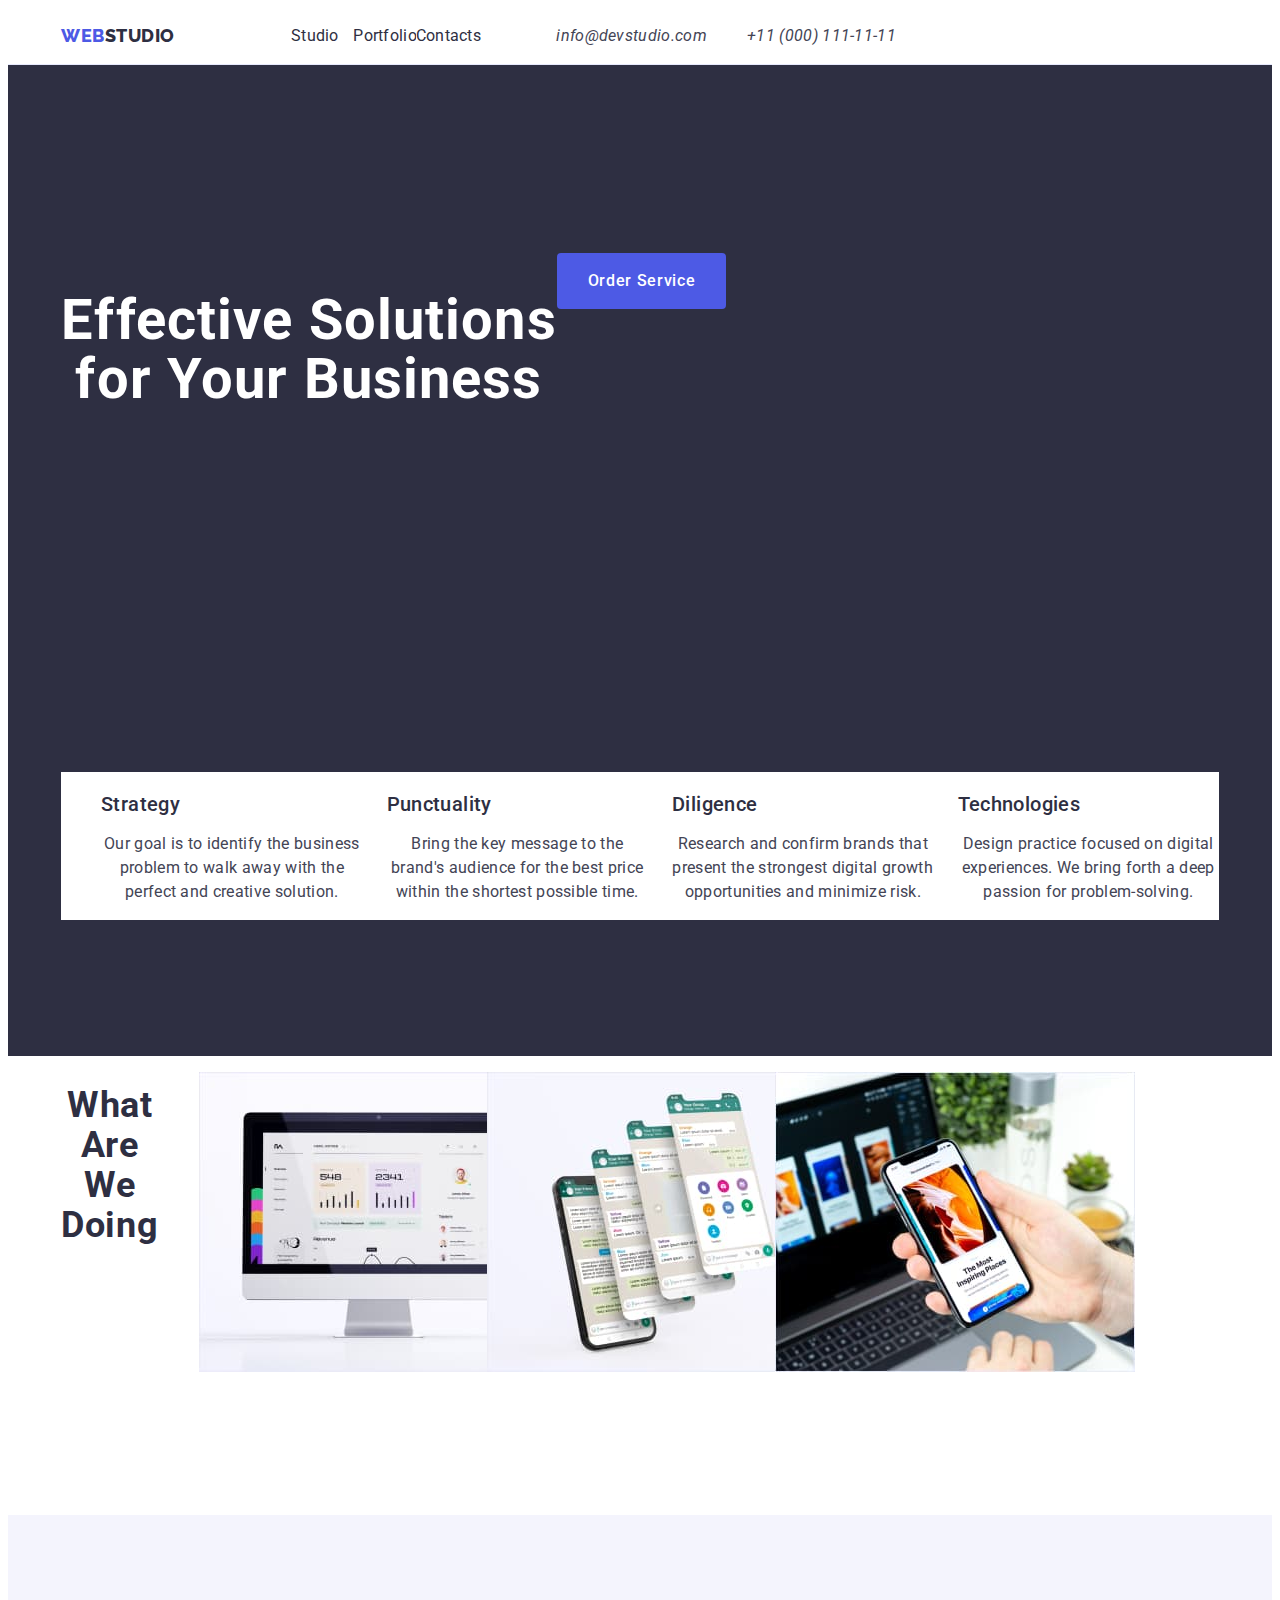
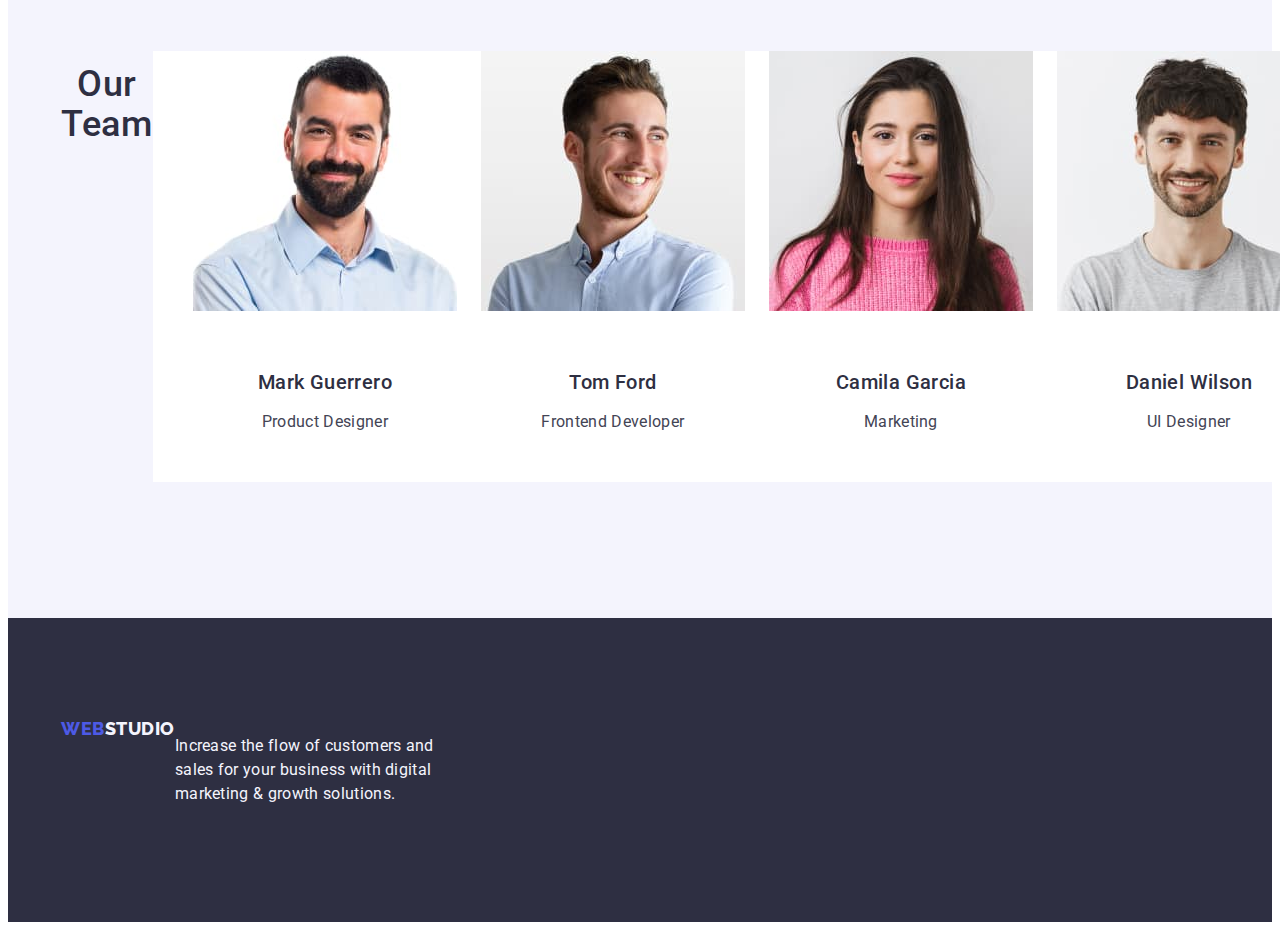
==== index.html @ a963b59e "hw-3" ====
<!DOCTYPE html>
<html lang="en">
  <head>
    <meta charset="UTF-8" />
    <meta http-equiv="X-UA-Compatible" content="IE=edge" />
    <meta name="viewport" content="width=device-width, initial-scale=1.0" />
    <title>Document</title>
    <link rel="preconnect" href="https://fonts.googleapis.com" />
    <link rel="preconnect" href="https://fonts.gstatic.com" crossorigin />
    <link
      href="https://fonts.googleapis.com/css2?family=Raleway:wght@800&family=Roboto:wght@400;500;700;900&display=swap"
      rel="stylesheet"
    />
    <link rel="stylesheet" href="./modern-normalize.min.css"/>
    <link rel="stylesheet" href="./css/styles.css" />
  </head>
  <body class="body">
    <!--Header section-->
    <header class="header">
      <div class="container">
      <nav class="header-nav">
        <a class="logotype link" href="./index.html"
          >Web<span class="studio">Studio</span></a
        >

        <ul class="menu-list list">
          <li class="meny-title">
            <a class="link-one link  " href="./index.html">Studio</a>
          </li>
          <li class="meny-title">
            <a class="link-one link  " href="./portfolio.html">Portfolio</a>
          </li>
          <li class="meny-title">
            <a class="link-one link  " href="">Contacts</a>
          </li>
        </ul>
      </nav>
      <address class="adres">
        <ul class="list-adres list">
          <li>
            <a class="contact link" href="mailto:info@devstudio.com"
              >info@devstudio.com</a
            >
          </li>
          <li>
            <a class="contact link" href="tel:+110001111111"
              >+11 (000) 111-11-11</a
            >
          </li>
        </ul>
      </address>
</div>
    </header>
    <main class="main">
      <!--sektion1-->
      <section class="section-one">
        <div class="container">
        <h1 class="mein-title">Effective Solutions for Your Business</h1>
        <button class="section-one-btn" type="button">Order Service</button>
</div>
      </section>
      <!--sektion2-->
      <section class="section-two">
        <div class="container">
        <h2 hidden class="how">punktualiti</h2>
        <ul class="meny-list list">
          <li class="meny-title">
            <h3 class="title">Strategy</h3>
            <p class="desc">
              Our goal is to identify the business problem to walk away with the
              perfect and creative solution.
            </p>
          </li>
          <li class="meny-title">
            <h3 class="title">Punctuality</h3>
            <p class="desc">
              Bring the key message to the brand's audience for the best price
              within the shortest possible time.
            </p>
          </li>
          <li class="meny-title">
            <h3 class="title">Diligence</h3>
            <p class="desc">
              Research and confirm brands that present the strongest digital
              growth opportunities and minimize risk.
            </p>
          </li>
          <li class="meny-title">
            <h3 class="title">Technologies</h3>
            <p class="desc">
              Design practice focused on digital experiences. We bring forth a
              deep passion for problem-solving.
            </p>
          </li>
        </ul>
</div>
      </section>
      <!--section-3-->
      <section class="section-three">
        <div class="container">
        <h2 class="title-thre">What are we doing</h2>
        <ul class="menu-list list">
          <li class="meny-title">
            <img
              class="sec-three-img"
              src="./images/work/work1.jpg"
              alt="rod"
              width="360"
              height="300"
            />
          </li>
          <li class="meny-title">
            <img
              class="sec-three-img"
              src="./images/work/work2.jpg"
              alt="application"
              width="360"
              height="300"
            />
          </li>
          <li class="meny-title">
            <img
              class="sec-three-img"
              src="./images/work/work3.jpg"
              alt="places"
              width="360"
              height="300"
            />
          </li>
        </ul>
</div>
      </section>
      <!--section-4-->
      <section class="section-four">
        <div class="container">
        <h2 class="title-four-one">Our Team</h2>
        <ul class="meny-list list">
          <li class="meny-title">
            <img
              class="sec-four-img"
              src="./images/team/team1.jpg"
              alt="designer"
              width="264"
              height="260"
            />
            <div class="tit">
            <h3 class="title-four">Mark Guerrero</h3>
            <p class="desc">Product Designer</p>
            </div>
          </li>
          <li class="meny-title">
            <img
              class="sec-four-img"
              src="./images/team/team2.jpg"
              alt="developer"
              width="264"
              height="260"
            />
            <div class="tit">
            <h3 class="title-four">Tom Ford</h3>
            <p class="desc">Frontend Developer</p>
            </div>
          </li>
          <li class="meny-title">
            <img
              class="sec-four-img"
              src="./images/team/team3.jpg"
              alt="marketing"
              width="264"
              height="260"
            />
<div class="tit">
            <h3 class="title-four">Camila Garcia</h3>
            <p class="desc">Marketing</p>
</div>
          </li>
          <li class="meny-title">
            <img
              class="sec-four-img"
              src="./images/team/team4.jpg"
              alt="desinger"
              width="264"
              height="260"
            />
<div class="tit">
            <h3 class="title-four">Daniel Wilson</h3>
            <p class="desc">UI Designer</p>
</div>
          </li>
        </ul>
</div>
      </section>
    </main>
    <!--Futer section-->
    <footer class="futer">
      <div class="container">
      <a class="futer-logo link" href="./index.html"
        >Web<span class="stu-dio">Studio</span></a
      >
      <p class="desc-fute">
        Increase the flow of customers and sales for your business with digital
        marketing & growth solutions.
      </p>
</div>
    </footer>
  </body>
</html>
---- css/styles.css ----
:root {
  --color-iris: #4d5ae5;
  --color-ocean: #404bbf;
  --color-navy-blue: #2e2f42;
  --color-green: #31d0aa;
  --color-slate: #434455;
  --color-light-slate: #8e8f99;
  --color-cornflower: #e7e9fc;
  --color-cloud: #f4f4fd;
  --color-navy-blue-modal: #2e2f42;
  --color-grey: #2e2f42;
  --color-white: #ffffff;
  --color-dairy: #fcfcfc;
}

body {
  background-color: var(--color-white);
  color: var(--color-slate);
  font-size: 16px;
  font-family: "Roboto", sans-serif;
  font-weight: 400;
  font-style: normal;
  line-height: 1.5;
  letter-spacing: 0.02em;
}
.link {
  text-decoration: none;
}

.list {
  list-style: none;
}

/**
  |============================
  | Header section
  |============================
*/
.header{
  border-bottom: 1px solid #e7e9fc;
}
.container{
display: flex;
width: 1158px;
padding: 0 15px;
margin: 0 auto;
}
.header-nav{
display: flex;
align-items: center;
}

.logotype {
  font-family: "Raleway", sans-serif;
  font-weight: 800;
  font-size: 18px;
  letter-spacing: 0.03em;
  line-height: 1.17;
  text-transform: uppercase;
  color: var(--color-iris);
  margin-right: 76px;
}
.studio {
  color: var(--color-grey);
}
.list-adres{
  display: flex;
  gap: 40px;
}
.menu-list {
  display: flex; 
  gap: 40px;
}
.link-one {
  padding: 24px 0;
}

.link-one {
  color: var(--color-grey);
}
.link-one:hover,
.link-one:focus {
  color: var(--color-ocean);
}

.contact {
  color: var(--color-slate);
  text-decoration: none;
  display: flex;
  gap: 40px;
}
.contact:hover,
.contact:focus {
  color: var(--color-ocean);
}
/**
  |============================
  | sektion1
  |============================
*/
.section-one {
  background-color: var(--color-navy-blue);
  padding: 188px 0;
}
.mein-title {
  text-align: center;
  font-size: 56px;
  font-weight: 700;
  font-style: normal;
  line-height: 1.07;
  letter-spacing: 0.02em;
  color: var(--color-white);
  max-width: 496px;
}

.section-one-btn {
  background-color: var(--color-iris);
  font-size: 16px;
  font-family: "Roboto", sans-serif;
  font-weight: 500;
  font-style: normal;
  line-height: 1.5;
  letter-spacing: 0.04em;
  color: var(--color-white);
  display: block;
  min-width: 169px;
  height: 56px;
  border: none;
  border-radius: 4px;
  cursor: pointer;
}
.section-one-btn:hover {
  background-color: var(--color-ocean);
}
.section-one-btn:focus {
  background-color: var(--color-ocean);
}
.section-one-btn {
  cursor: pointer;
}

/**
  |============================
  | section-two
  |============================
*/
.section-two {
  background-color: var(--color-grey);
  padding: 120px 0;
}
.meny-list{
  display: flex;
  gap: 24px;
}
.meny-title{
  width: calc((100%-72px)/4);

}
.desc {
  color: var(--color-slate);
}
.title {
  font-size: 20px;
  font-weight: 500;
  line-height: 1.2;
  letter-spacing: 0.02em;
  color: var(--color-navy-blue-modal);
  margin-bottom: 8px;
}

/**
  |============================
  | section-3
  |============================
*/
.section-three{
padding-bottom: 120px;
}
.title-thre {
  font-size: 36px;
  line-height: 1.11;
  text-align: center;
  letter-spacing: 0.02em;
  text-transform: capitalize;
  color: var(--color-navy-blue-modal);
  margin-bottom: 72px;
}
.menu-list{
  display: flex;
  gap: 24px;
}
.meny-title{
  width: calc((100% - 48px)/3);
}
/**
  |============================
  | section-4
  |============================
*/

.section-four {
  background-color: var(--color-cloud);
  padding: 120px 0;
}
.title-four-one {
  font-size: 36px;
  line-height: 1.11;
  text-align: center;
  font-weight: 500;
  letter-spacing: 0.02em;
  text-transform: capitalize;
  color: var(--color-navy-blue-modal);
  margin-bottom: 72px;
}
.meny-list {
  background-color: var(--color-white);
  display: flex;
  gap: 24px;
}
.meny-title {
  background-color: var(--color-white);
  width: calc((100% - 72px) / 4);
  border-radius: 0px 0px 4px 4px; 
}

.title-four {
  font-weight: 500;
  font-size: 20px;
  line-height: 1.2;
  letter-spacing: 0.02em;
  color: var(--color-navy-blue-modal);
  text-align: center;
  margin-bottom: 8px;
}

.tit{
  padding: 32px 16px;
}
.desc {
  font-size: 16px;
  color: var(--color-slate);
  text-align: center;
}
/**
  |============================
  | futer section
  |============================
*/
.futer {
  background-color: var(--color-navy-blue);
  color: var(--color-cloud);
  padding: 100px 0;
}

.futer-logo {
  font-family: "Raleway", sans-serif;
  font-weight: 800;
  font-size: 18px;
  letter-spacing: 0.03em;
  line-height: 1.17;
  text-transform: uppercase;
  background-color: var(--color-navy-blue);
  color: var(--color-iris);
  display: inline-block;
  margin-bottom: 16px;
}

.stu-dio {
  color: var(--color-cloud);
}
.desc-fute {
  color: var(--color-cloud);
  max-width: 264px;
}

/**
  |============================
  | portfolio header
  |============================
*/

.logotype {
  font-weight: 800;
  color: var(--color-iris);
}
.link {
  text-decoration: none;
}
.studio {
  color: var(--color-navy-blue);
}
.address {
  font-style: normal;
}
.contact {
  color: var(--color-slate);
  text-decoration: none;
}
/**
  |============================
  | Main
  |============================
*/
.btn {
  font-family: "Roboto", sans-serif;
  font-weight: 500;
  font-size: 16px;
  line-height: 1.5;
  letter-spacing: 0.04em;
  color: var(--color-iris);
  background-color: var(--color-cloud);
  cursor: pointer;
}
.btn:hover {
  color: var(--color-white);
  background-color: var(--color-ocean);
}
.btn:focus {
  color: var(--color-white);
  background-color: var(--color-ocean);
}
.list {
  list-style: none;
}

.title-main {
  font-weight: 500;
  font-size: 20px;
  line-height: 1.2;
  letter-spacing: 0.02em;
  color: var(--color-grey);
}
.desc-app {
  font-size: 16px;
  line-height: 1.5;
  letter-spacing: 0.02em;
  color: var(--color-slate);
}
/**
  |============================
  | futer-portfolio
  |============================
*/
.footer {
  background-color: var(--color-navy-blue);
  color: var(--color-cloud);
}
.logo-futer {
  font-family: "Raleway", sans-serif;
  font-weight: 800;
  font-size: 18px;
  line-height: 1.17;
  letter-spacing: 00.03em;
  text-transform: uppercase;
  color: var(--color-iris);
}
.stud-fut {
  color: var(--color-cloud);
}
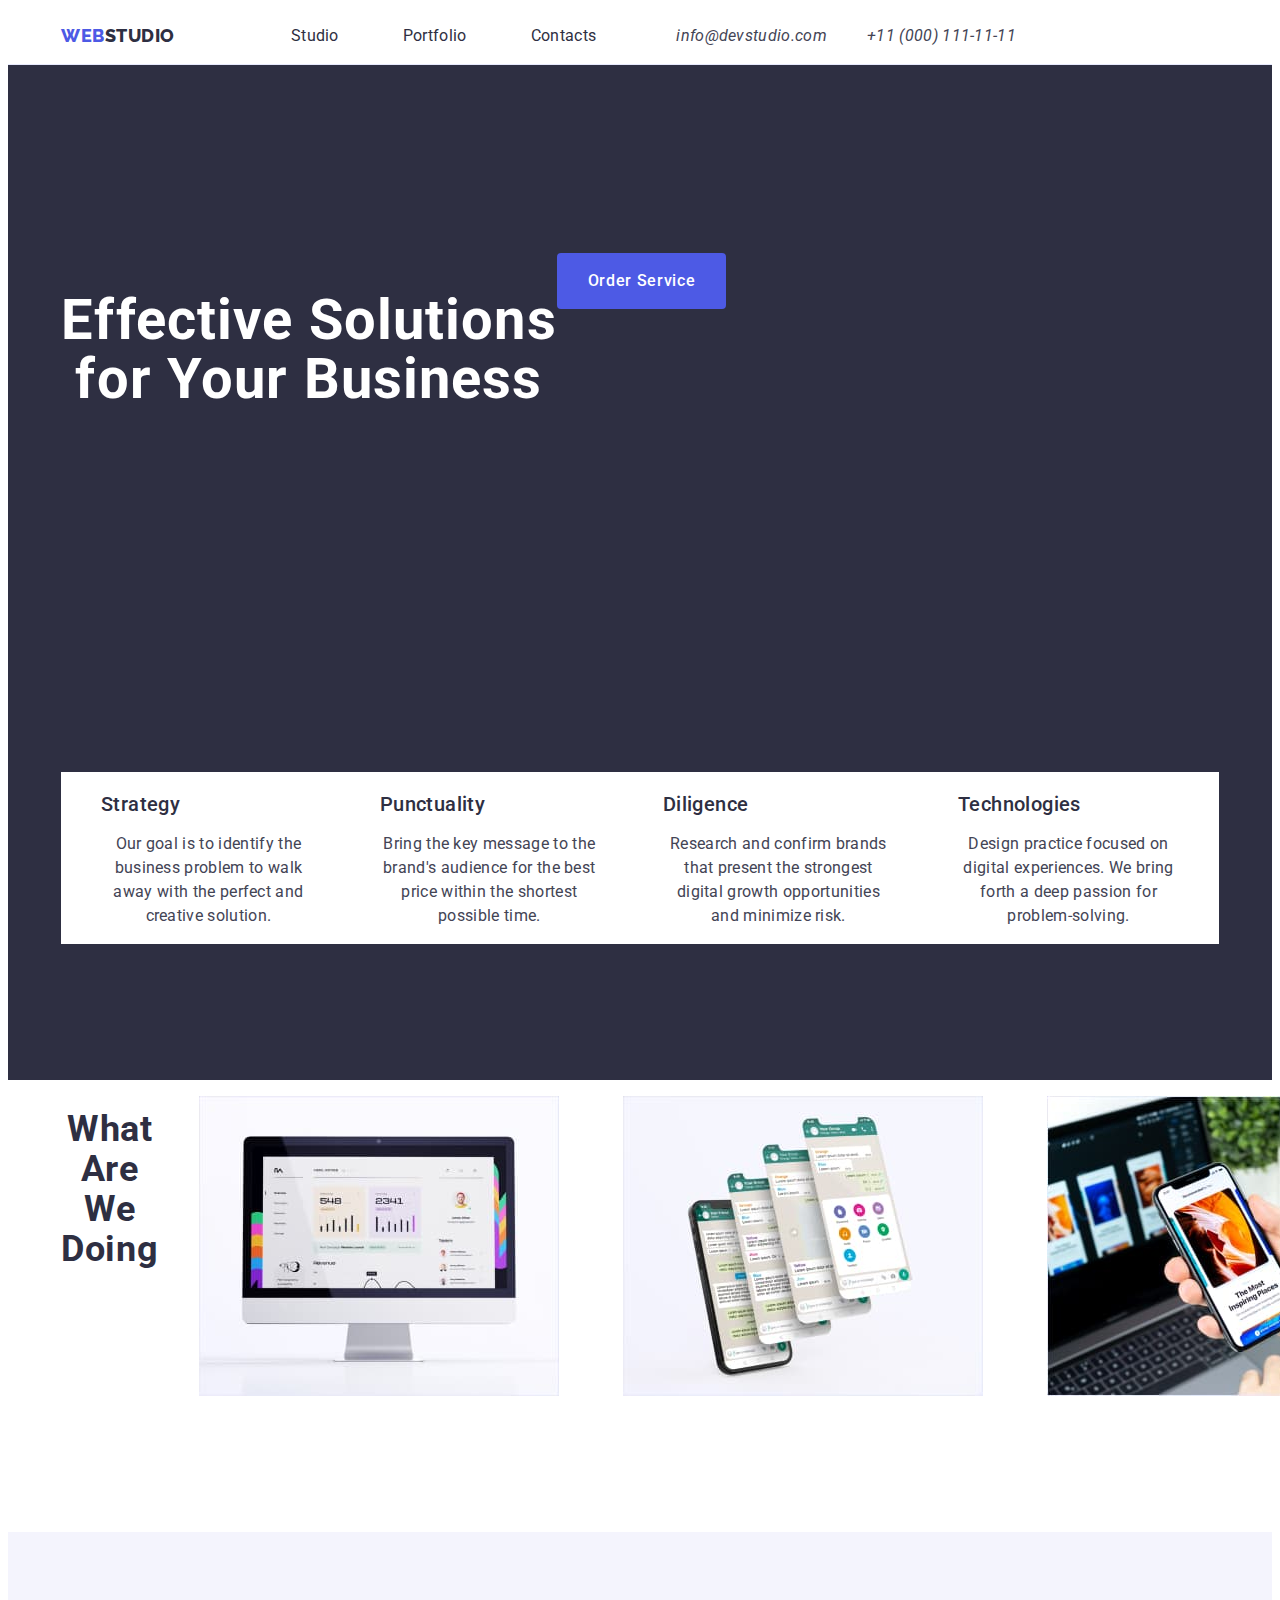
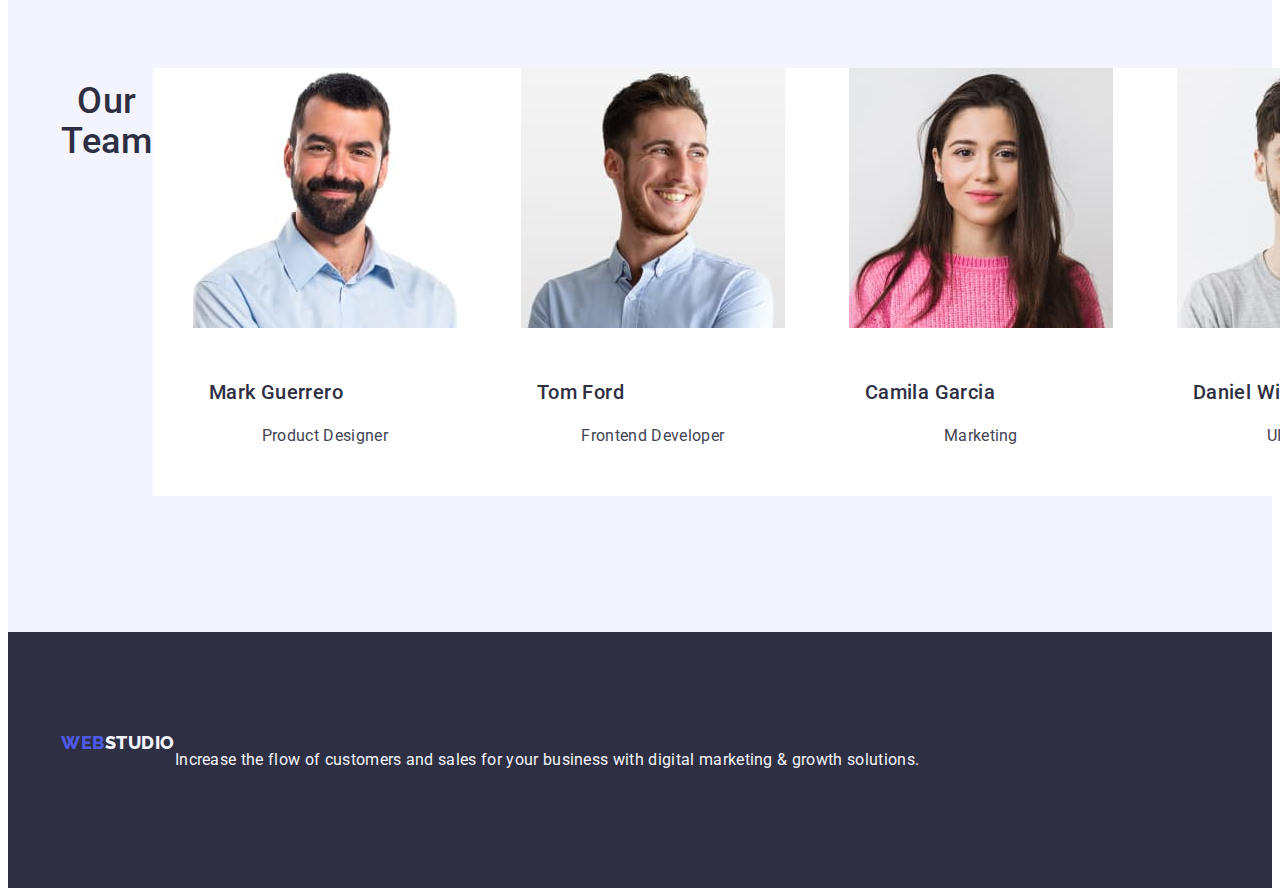
==== commit e9cfda85: "hw-3" ====
--- a/index.html
+++ b/index.html
@@ -43,7 +43,7 @@
             >
           </li>
           <li>
-            <a class="contact link" href="tel:+110001111111"
+            <a class="contact otp link" href="tel:+110001111111"
               >+11 (000) 111-11-11</a
             >
           </li>
--- a/css/styles.css
+++ b/css/styles.css
@@ -30,6 +30,10 @@
 .list {
   list-style: none;
 }
+img{
+  display: block;
+}
+
 
 /**
   |============================
@@ -68,9 +72,15 @@
   gap: 40px;
 }
 .menu-list {
-  display: flex; 
-  gap: 40px;
-}
+  display: flex;
+  } 
+ .meny-title{
+margin-right: 40px;
+ }
+.otp{
+margin-right: 0;
+}
+
 .link-one {
   padding: 24px 0;
 }
@@ -152,6 +162,7 @@
   display: flex;
   gap: 24px;
 }
+
 .meny-title{
   width: calc((100%-72px)/4);
 
@@ -190,7 +201,7 @@
   gap: 24px;
 }
 .meny-title{
-  width: calc((100% - 48px)/3);
+  width: calc((100%-48px)/3);
 }
 /**
   |============================
@@ -214,13 +225,10 @@
 }
 .meny-list {
   background-color: var(--color-white);
-  display: flex;
-  gap: 24px;
-}
+ }
 .meny-title {
   background-color: var(--color-white);
-  width: calc((100% - 72px) / 4);
-  border-radius: 0px 0px 4px 4px; 
+  
 }
 
 .title-four {
@@ -229,8 +237,7 @@
   line-height: 1.2;
   letter-spacing: 0.02em;
   color: var(--color-navy-blue-modal);
-  text-align: center;
-  margin-bottom: 8px;
+
 }
 
 .tit{
@@ -270,19 +277,26 @@
 }
 .desc-fute {
   color: var(--color-cloud);
-  max-width: 264px;
-}
+  }
 
 /**
   |============================
   | portfolio header
   |============================
 */
-
+.port-header{
+  border-bottom: 1px solid #e7e9fc;
+}
 .logotype {
   font-weight: 800;
   color: var(--color-iris);
 }
+.nav{
+
+}
+.menu-list{
+  
+}
 .link {
   text-decoration: none;
 }
@@ -301,6 +315,13 @@
   | Main
   |============================
 */
+.section{
+padding: 96px 0 120px;
+}
+.menu-list{
+
+}
+
 .btn {
   font-family: "Roboto", sans-serif;
   font-weight: 500;
@@ -310,6 +331,8 @@
   color: var(--color-iris);
   background-color: var(--color-cloud);
   cursor: pointer;
+ 
+  
 }
 .btn:hover {
   color: var(--color-white);
@@ -321,7 +344,15 @@
 }
 .list {
   list-style: none;
-}
+
+}
+.list-mai{
+  
+}
+.tit{
+
+}
+  
 
 .title-main {
   font-weight: 500;
@@ -329,6 +360,7 @@
   line-height: 1.2;
   letter-spacing: 0.02em;
   color: var(--color-grey);
+ 
 }
 .desc-app {
   font-size: 16px;
@@ -336,6 +368,7 @@
   letter-spacing: 0.02em;
   color: var(--color-slate);
 }
+
 /**
   |============================
   | futer-portfolio
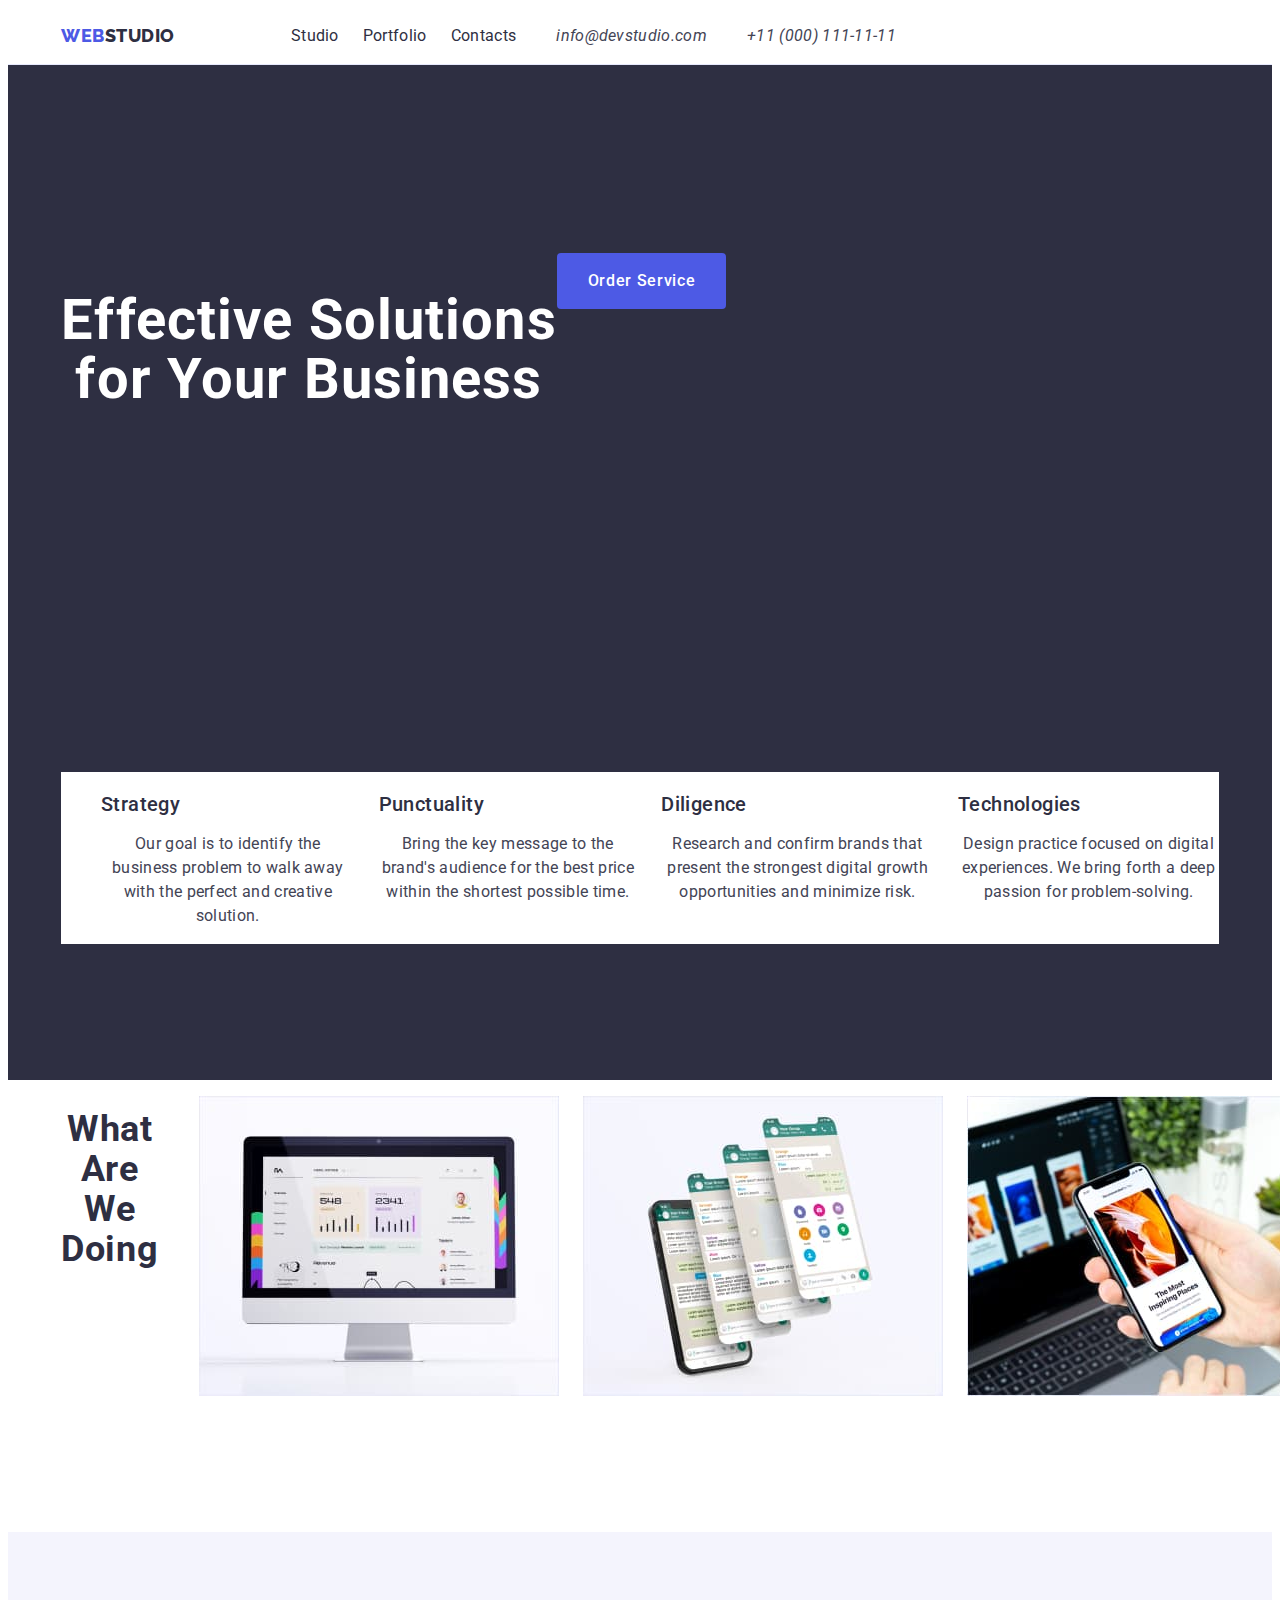
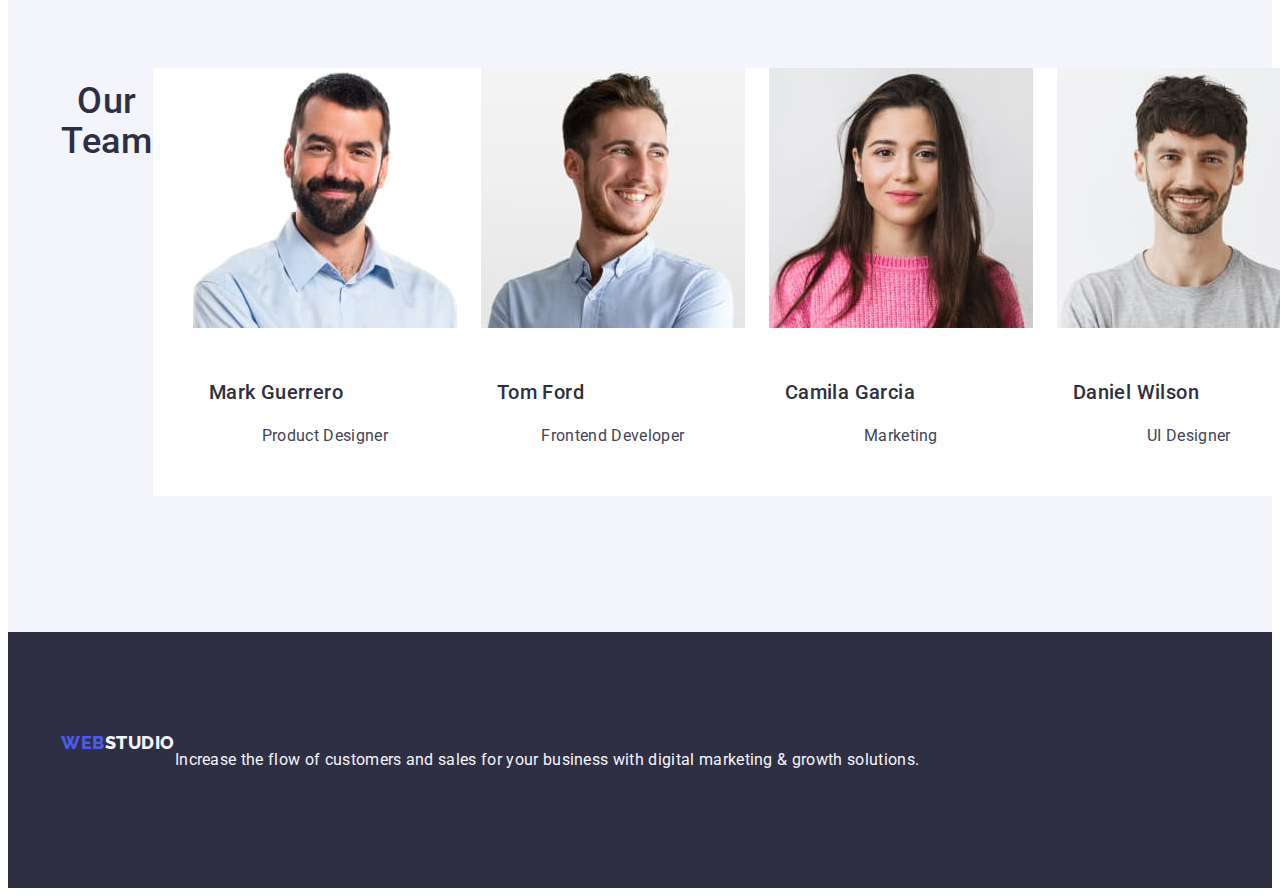
==== commit dd8d6668: "hw-3" ====
--- a/index.html
+++ b/index.html
@@ -43,7 +43,7 @@
             >
           </li>
           <li>
-            <a class="contact otp link" href="tel:+110001111111"
+            <a class="contact  link" href="tel:+110001111111"
               >+11 (000) 111-11-11</a
             >
           </li>
--- a/css/styles.css
+++ b/css/styles.css
@@ -73,13 +73,9 @@
 }
 .menu-list {
   display: flex;
+  gap: 40px;
   } 
- .meny-title{
-margin-right: 40px;
- }
-.otp{
-margin-right: 0;
-}
+
 
 .link-one {
   padding: 24px 0;
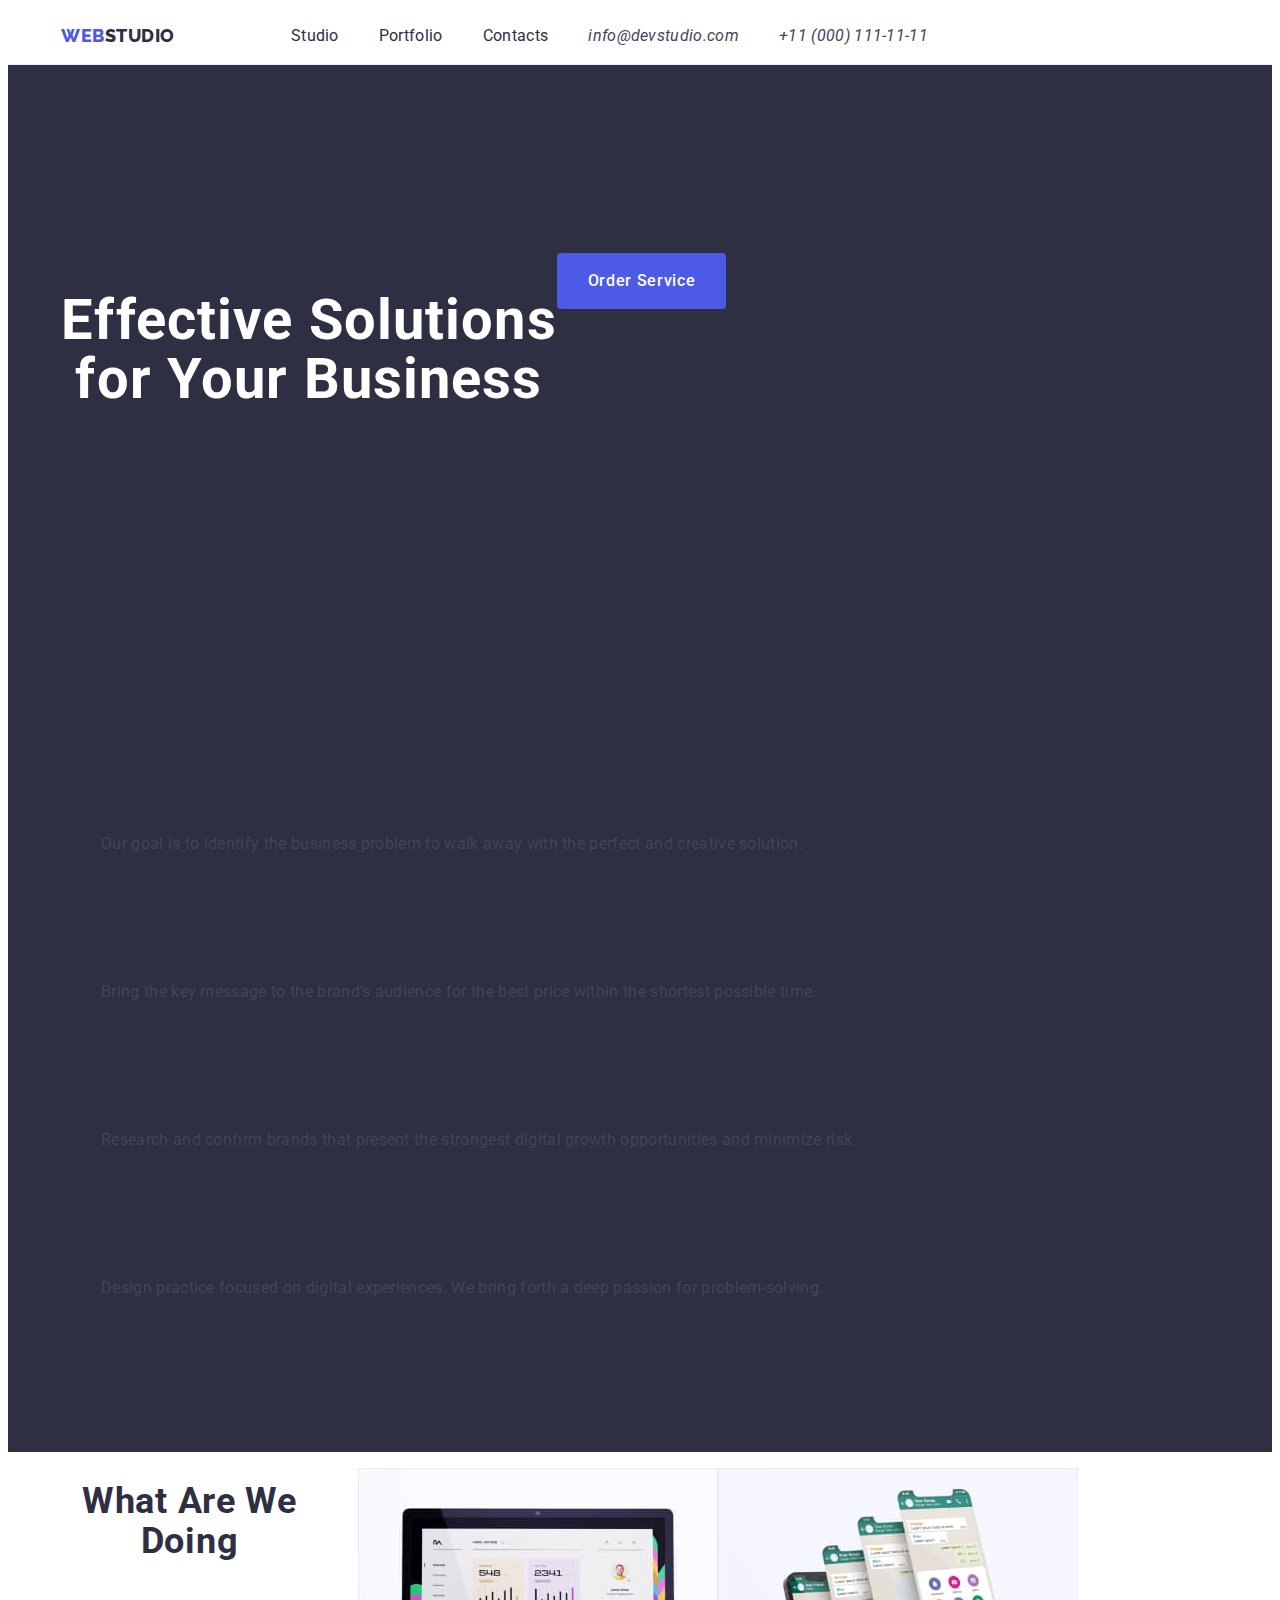
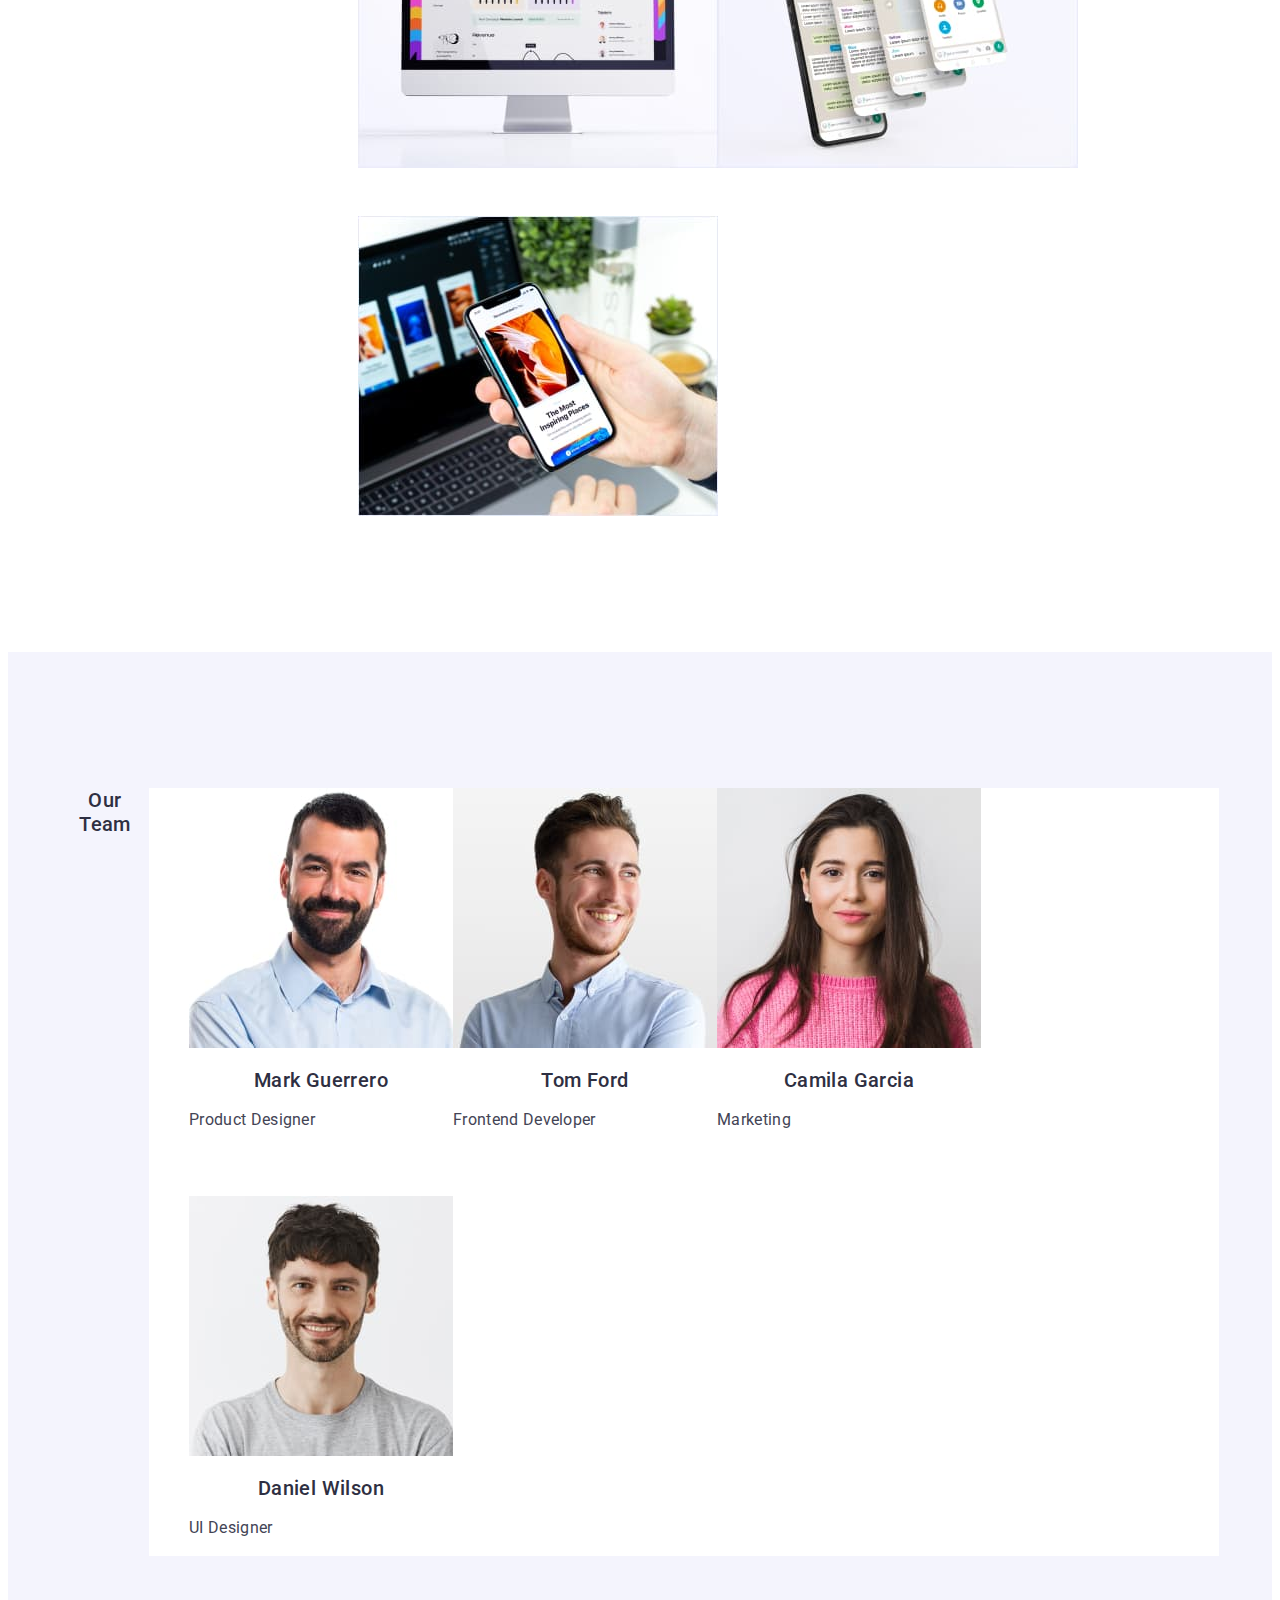
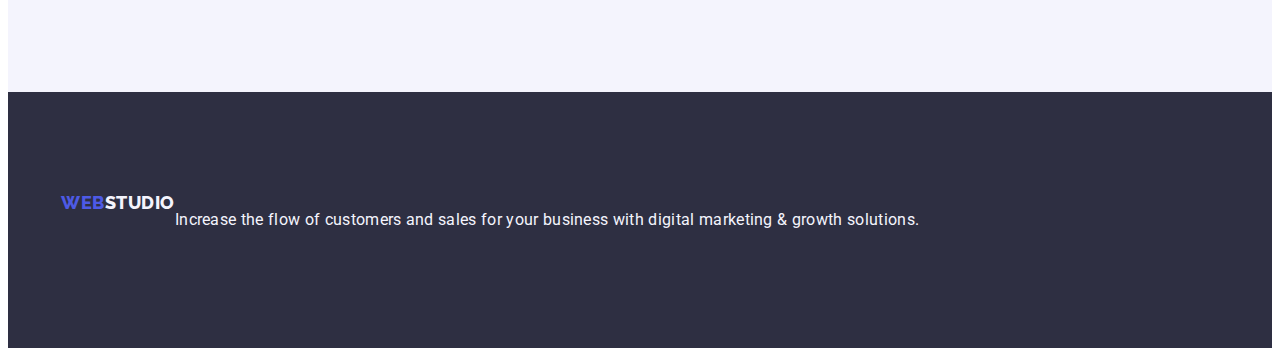
==== commit a60de27a: "hw-3" ====
--- a/index.html
+++ b/index.html
@@ -23,14 +23,14 @@
           >Web<span class="studio">Studio</span></a
         >
 
-        <ul class="menu-list list">
-          <li class="meny-title">
+        <ul class="meny-header list">
+          <li class="meny-list">
             <a class="link-one link  " href="./index.html">Studio</a>
           </li>
-          <li class="meny-title">
+          <li class="meny-list">
             <a class="link-one link  " href="./portfolio.html">Portfolio</a>
           </li>
-          <li class="meny-title">
+          <li class="meny-list">
             <a class="link-one link  " href="">Contacts</a>
           </li>
         </ul>
@@ -55,7 +55,7 @@
       <!--sektion1-->
       <section class="section-one">
         <div class="container">
-        <h1 class="mein-title">Effective Solutions for Your Business</h1>
+        <h1 class="mein-title-one">Effective Solutions for Your Business</h1>
         <button class="section-one-btn" type="button">Order Service</button>
 </div>
       </section>
@@ -63,30 +63,30 @@
       <section class="section-two">
         <div class="container">
         <h2 hidden class="how">punktualiti</h2>
-        <ul class="meny-list list">
-          <li class="meny-title">
-            <h3 class="title">Strategy</h3>
+        <ul class="meny-sec-two list">
+          <li class="meny-two">
+            <h3 class="title-sec-two">Strategy</h3>
             <p class="desc">
               Our goal is to identify the business problem to walk away with the
               perfect and creative solution.
             </p>
           </li>
-          <li class="meny-title">
-            <h3 class="title">Punctuality</h3>
+          <li class="meny-two">
+            <h3 class="title-sec-two">Punctuality</h3>
             <p class="desc">
               Bring the key message to the brand's audience for the best price
               within the shortest possible time.
             </p>
           </li>
-          <li class="meny-title">
-            <h3 class="title">Diligence</h3>
+          <li class="meny-two">
+            <h3 class="title-sec-two">Diligence</h3>
             <p class="desc">
               Research and confirm brands that present the strongest digital
               growth opportunities and minimize risk.
             </p>
           </li>
-          <li class="meny-title">
-            <h3 class="title">Technologies</h3>
+          <li class="meny-two">
+            <h3 class="title-sec-two">Technologies</h3>
             <p class="desc">
               Design practice focused on digital experiences. We bring forth a
               deep passion for problem-solving.
@@ -99,8 +99,8 @@
       <section class="section-three">
         <div class="container">
         <h2 class="title-thre">What are we doing</h2>
-        <ul class="menu-list list">
-          <li class="meny-title">
+        <ul class="meny-sec-thre list">
+          <li class="meny-thre">
             <img
               class="sec-three-img"
               src="./images/work/work1.jpg"
@@ -109,7 +109,7 @@
               height="300"
             />
           </li>
-          <li class="meny-title">
+          <li class="meny-thre">
             <img
               class="sec-three-img"
               src="./images/work/work2.jpg"
@@ -118,7 +118,7 @@
               height="300"
             />
           </li>
-          <li class="meny-title">
+          <li class="meny-thre">
             <img
               class="sec-three-img"
               src="./images/work/work3.jpg"
@@ -133,9 +133,9 @@
       <!--section-4-->
       <section class="section-four">
         <div class="container">
-        <h2 class="title-four-one">Our Team</h2>
-        <ul class="meny-list list">
-          <li class="meny-title">
+        <h2 class="title-four">Our Team</h2>
+        <ul class="meny-sec-four list">
+          <li class="meny-four">
             <img
               class="sec-four-img"
               src="./images/team/team1.jpg"
@@ -145,10 +145,10 @@
             />
             <div class="tit">
             <h3 class="title-four">Mark Guerrero</h3>
-            <p class="desc">Product Designer</p>
+            <p class="desc-four">Product Designer</p>
             </div>
           </li>
-          <li class="meny-title">
+          <li class="meny-four">
             <img
               class="sec-four-img"
               src="./images/team/team2.jpg"
@@ -158,10 +158,10 @@
             />
             <div class="tit">
             <h3 class="title-four">Tom Ford</h3>
-            <p class="desc">Frontend Developer</p>
+            <p class="desc-four">Frontend Developer</p>
             </div>
           </li>
-          <li class="meny-title">
+          <li class="meny-four">
             <img
               class="sec-four-img"
               src="./images/team/team3.jpg"
@@ -171,10 +171,10 @@
             />
 <div class="tit">
             <h3 class="title-four">Camila Garcia</h3>
-            <p class="desc">Marketing</p>
-</div>
-          </li>
-          <li class="meny-title">
+            <p class="desc-four">Marketing</p>
+</div>
+          </li>
+          <li class="meny-four">
             <img
               class="sec-four-img"
               src="./images/team/team4.jpg"
@@ -184,7 +184,7 @@
             />
 <div class="tit">
             <h3 class="title-four">Daniel Wilson</h3>
-            <p class="desc">UI Designer</p>
+            <p class="desc-four">UI Designer</p>
 </div>
           </li>
         </ul>
@@ -192,12 +192,12 @@
       </section>
     </main>
     <!--Futer section-->
-    <footer class="futer">
+    <footer class="futer-one">
       <div class="container">
       <a class="futer-logo link" href="./index.html"
         >Web<span class="stu-dio">Studio</span></a
       >
-      <p class="desc-fute">
+      <p class="desc-futer">
         Increase the flow of customers and sales for your business with digital
         marketing & growth solutions.
       </p>
--- a/css/styles.css
+++ b/css/styles.css
@@ -44,7 +44,7 @@
   border-bottom: 1px solid #e7e9fc;
 }
 .container{
-display: flex;
+  display: flex;
 width: 1158px;
 padding: 0 15px;
 margin: 0 auto;
@@ -67,14 +67,16 @@
 .studio {
   color: var(--color-grey);
 }
+.meny-header {
+  display: flex;
+  gap: 40px; 
+ }  
+  
 .list-adres{
   display: flex;
   gap: 40px;
 }
-.menu-list {
-  display: flex;
-  gap: 40px;
-  } 
+
 
 
 .link-one {
@@ -108,7 +110,7 @@
   background-color: var(--color-navy-blue);
   padding: 188px 0;
 }
-.mein-title {
+.mein-title-one {
   text-align: center;
   font-size: 56px;
   font-weight: 700;
@@ -154,25 +156,26 @@
   background-color: var(--color-grey);
   padding: 120px 0;
 }
-.meny-list{
+.meny-list-sec-two{
   display: flex;
   gap: 24px;
 }
 
-.meny-title{
+.meny-two{
   width: calc((100%-72px)/4);
 
 }
 .desc {
   color: var(--color-slate);
 }
-.title {
+.title-sec-two {
   font-size: 20px;
   font-weight: 500;
   line-height: 1.2;
   letter-spacing: 0.02em;
   color: var(--color-navy-blue-modal);
   margin-bottom: 8px;
+  text-align: center;
 }
 
 /**
@@ -181,8 +184,10 @@
   |============================
 */
 .section-three{
-padding-bottom: 120px;
-}
+  padding-bottom: 120px; 
+
+}
+
 .title-thre {
   font-size: 36px;
   line-height: 1.11;
@@ -192,13 +197,17 @@
   color: var(--color-navy-blue-modal);
   margin-bottom: 72px;
 }
-.menu-list{
-  display: flex;
-  gap: 24px;
-}
-.meny-title{
-  width: calc((100%-48px)/3);
-}
+.menu-sec-thre{
+   display: flex;
+   gap: 24px; 
+ } 
+.meny-thre{
+  width: calc((100%-48)/3);
+}
+ 
+  
+
+
 /**
   |============================
   | section-4
@@ -209,7 +218,7 @@
   background-color: var(--color-cloud);
   padding: 120px 0;
 }
-.title-four-one {
+.title-four {
   font-size: 36px;
   line-height: 1.11;
   text-align: center;
@@ -219,12 +228,12 @@
   color: var(--color-navy-blue-modal);
   margin-bottom: 72px;
 }
-.meny-list {
+.meny-sec-four {
   background-color: var(--color-white);
  }
-.meny-title {
+.meny-four {
   background-color: var(--color-white);
-  
+  border-radius: 0px 0px 4px 4px;
 }
 
 .title-four {
@@ -234,9 +243,12 @@
   letter-spacing: 0.02em;
   color: var(--color-navy-blue-modal);
 
-}
-
-.tit{
+  text-align: center;
+  margin-bottom: 8px;
+
+}
+
+.tit-four{
   padding: 32px 16px;
 }
 .desc {
@@ -249,7 +261,7 @@
   | futer section
   |============================
 */
-.futer {
+.futer-one {
   background-color: var(--color-navy-blue);
   color: var(--color-cloud);
   padding: 100px 0;
@@ -264,22 +276,29 @@
   text-transform: uppercase;
   background-color: var(--color-navy-blue);
   color: var(--color-iris);
-  display: inline-block;
+display: inline-block;
   margin-bottom: 16px;
 }
 
-.stu-dio {
+  .stu-dio {
   color: var(--color-cloud);
 }
-.desc-fute {
+.desc-futer {
   color: var(--color-cloud);
   }
 
-/**
-  |============================
-  | portfolio header
-  |============================
-*/
+
+
+/**
+  |============================
+  | portfolio-header
+  |============================
+*/
+.container{
+  width: 1158px;
+  margin: 0 auto;
+  padding: 0 15px;
+}
 .port-header{
   border-bottom: 1px solid #e7e9fc;
 }
@@ -287,11 +306,13 @@
   font-weight: 800;
   color: var(--color-iris);
 }
-.nav{
-
-}
-.menu-list{
-  
+.nav-portfolio{
+display: flex;
+align-items: center;
+}
+.meny-port-header{
+  display: flex;
+gap: 40px; 
 }
 .link {
   text-decoration: none;
@@ -299,7 +320,7 @@
 .studio {
   color: var(--color-navy-blue);
 }
-.address {
+.address-header {
   font-style: normal;
 }
 .contact {
@@ -314,8 +335,38 @@
 .section{
 padding: 96px 0 120px;
 }
-.menu-list{
-
+
+  .menu-list-main{
+display: flex;
+gap: 24px; 
+margin-bottom: 72px;
+justify-content: center;
+}
+.list{
+  display: flex;
+  flex-wrap: wrap;
+  column: gap 24px; 
+row-gap: 48px;
+}
+.meny-list-main{
+width: calc((100%-48px)/3);
+}
+.cont{
+padding: 32px 16px;
+border: 1px solid #e7e9fc; 
+border-top: none; 
+}
+.title-main {
+  margin-bottom: 8px;
+  text-align: center;
+}
+
+
+.btn{
+  padding: 12px 24px;
+  border: 1px solid var(--color-cornflower);
+  border: 1px solid transparent;
+  border-radius: 4px;
 }
 
 .btn {
@@ -328,7 +379,7 @@
   background-color: var(--color-cloud);
   cursor: pointer;
  
-  
+
 }
 .btn:hover {
   color: var(--color-white);
@@ -338,17 +389,11 @@
   color: var(--color-white);
   background-color: var(--color-ocean);
 }
-.list {
+.list-main-two {
   list-style: none;
 
 }
-.list-mai{
-  
-}
-.tit{
-
-}
-  
+
 
 .title-main {
   font-weight: 500;
@@ -358,7 +403,7 @@
   color: var(--color-grey);
  
 }
-.desc-app {
+.desc-main {
   font-size: 16px;
   line-height: 1.5;
   letter-spacing: 0.02em;
@@ -370,7 +415,7 @@
   | futer-portfolio
   |============================
 */
-.footer {
+.footer-portfolio {
   background-color: var(--color-navy-blue);
   color: var(--color-cloud);
 }
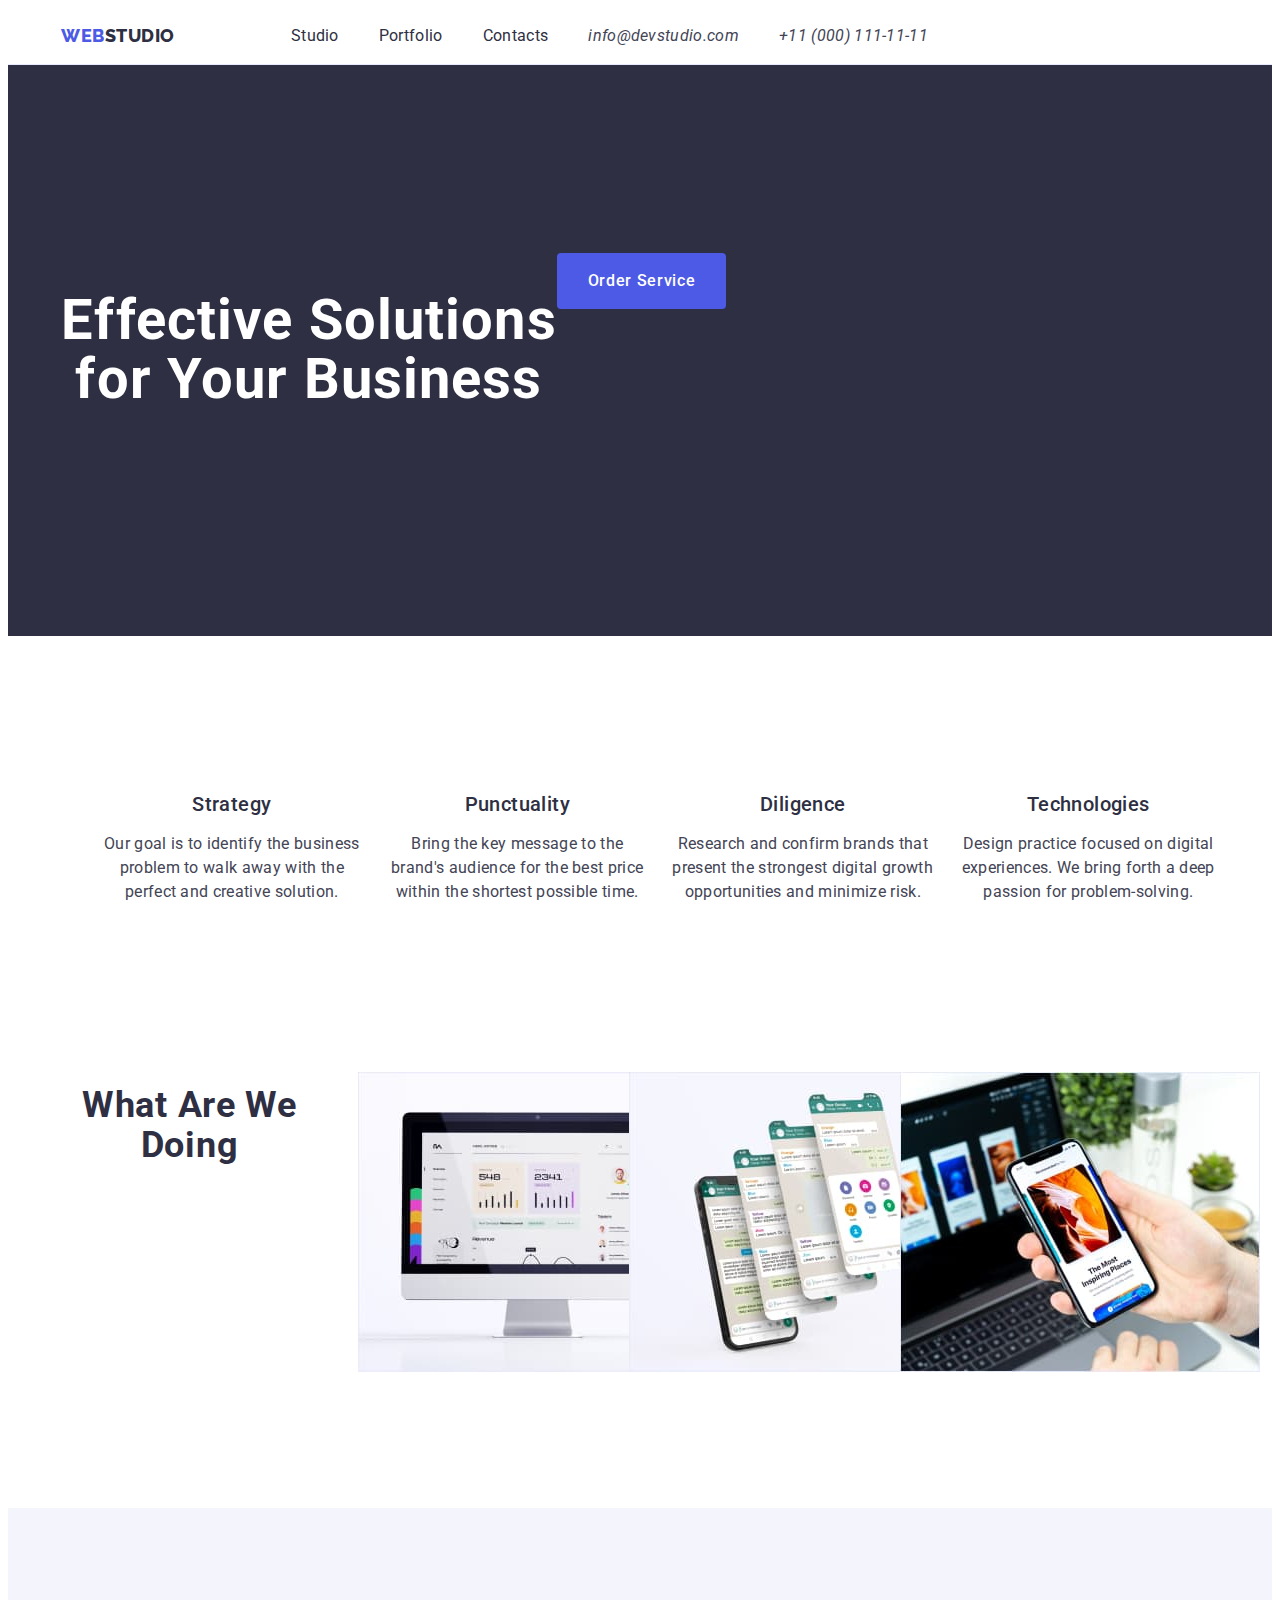
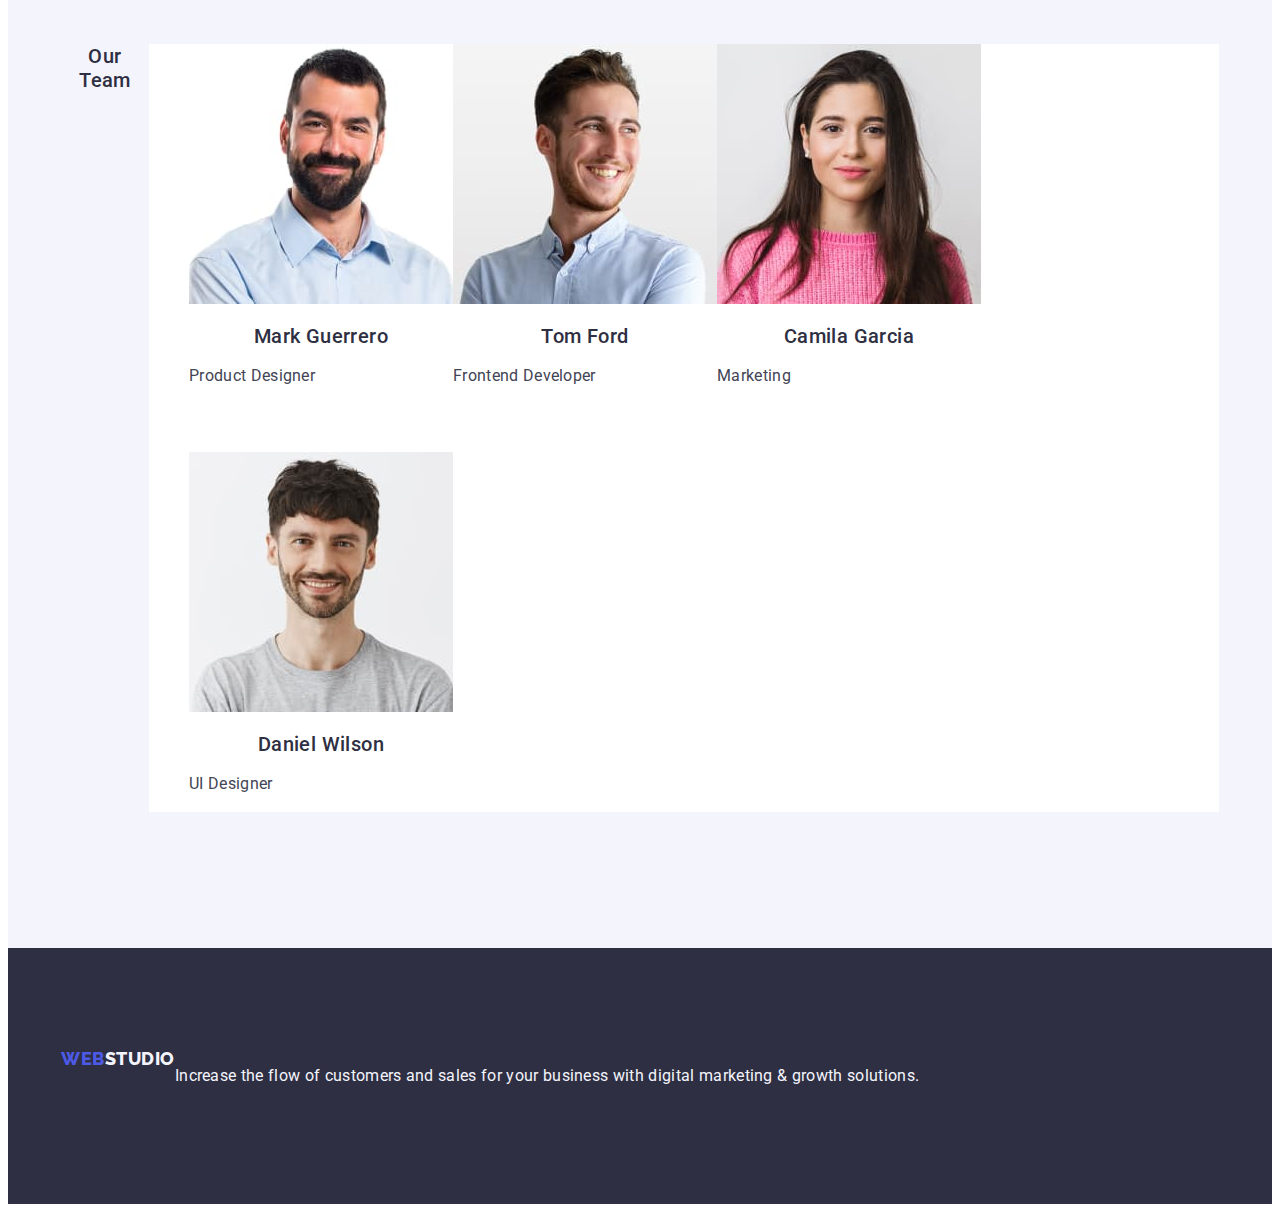
==== commit e625878e: "hw-3" ====
--- a/index.html
+++ b/index.html
@@ -63,7 +63,7 @@
       <section class="section-two">
         <div class="container">
         <h2 hidden class="how">punktualiti</h2>
-        <ul class="meny-sec-two list">
+        <ul class="meny-list-sec-two list">
           <li class="meny-two">
             <h3 class="title-sec-two">Strategy</h3>
             <p class="desc">
--- a/css/styles.css
+++ b/css/styles.css
@@ -71,10 +71,12 @@
   display: flex;
   gap: 40px; 
  }  
-  
+.meny-list{
+  gap: 40px; 
+}
 .list-adres{
   display: flex;
-  gap: 40px;
+gap: 40px; 
 }
 
 
@@ -153,7 +155,6 @@
   |============================
 */
 .section-two {
-  background-color: var(--color-grey);
   padding: 120px 0;
 }
 .meny-list-sec-two{
@@ -162,7 +163,7 @@
 }
 
 .meny-two{
-  width: calc((100%-72px)/4);
+  width: calc((100% - 72px ) / 4 );
 
 }
 .desc {
@@ -202,7 +203,7 @@
    gap: 24px; 
  } 
 .meny-thre{
-  width: calc((100%-48)/3);
+  width: calc((100% - 48px ) /3 );
 }
  
   
@@ -312,7 +313,7 @@
 }
 .meny-port-header{
   display: flex;
-gap: 40px; 
+
 }
 .link {
   text-decoration: none;
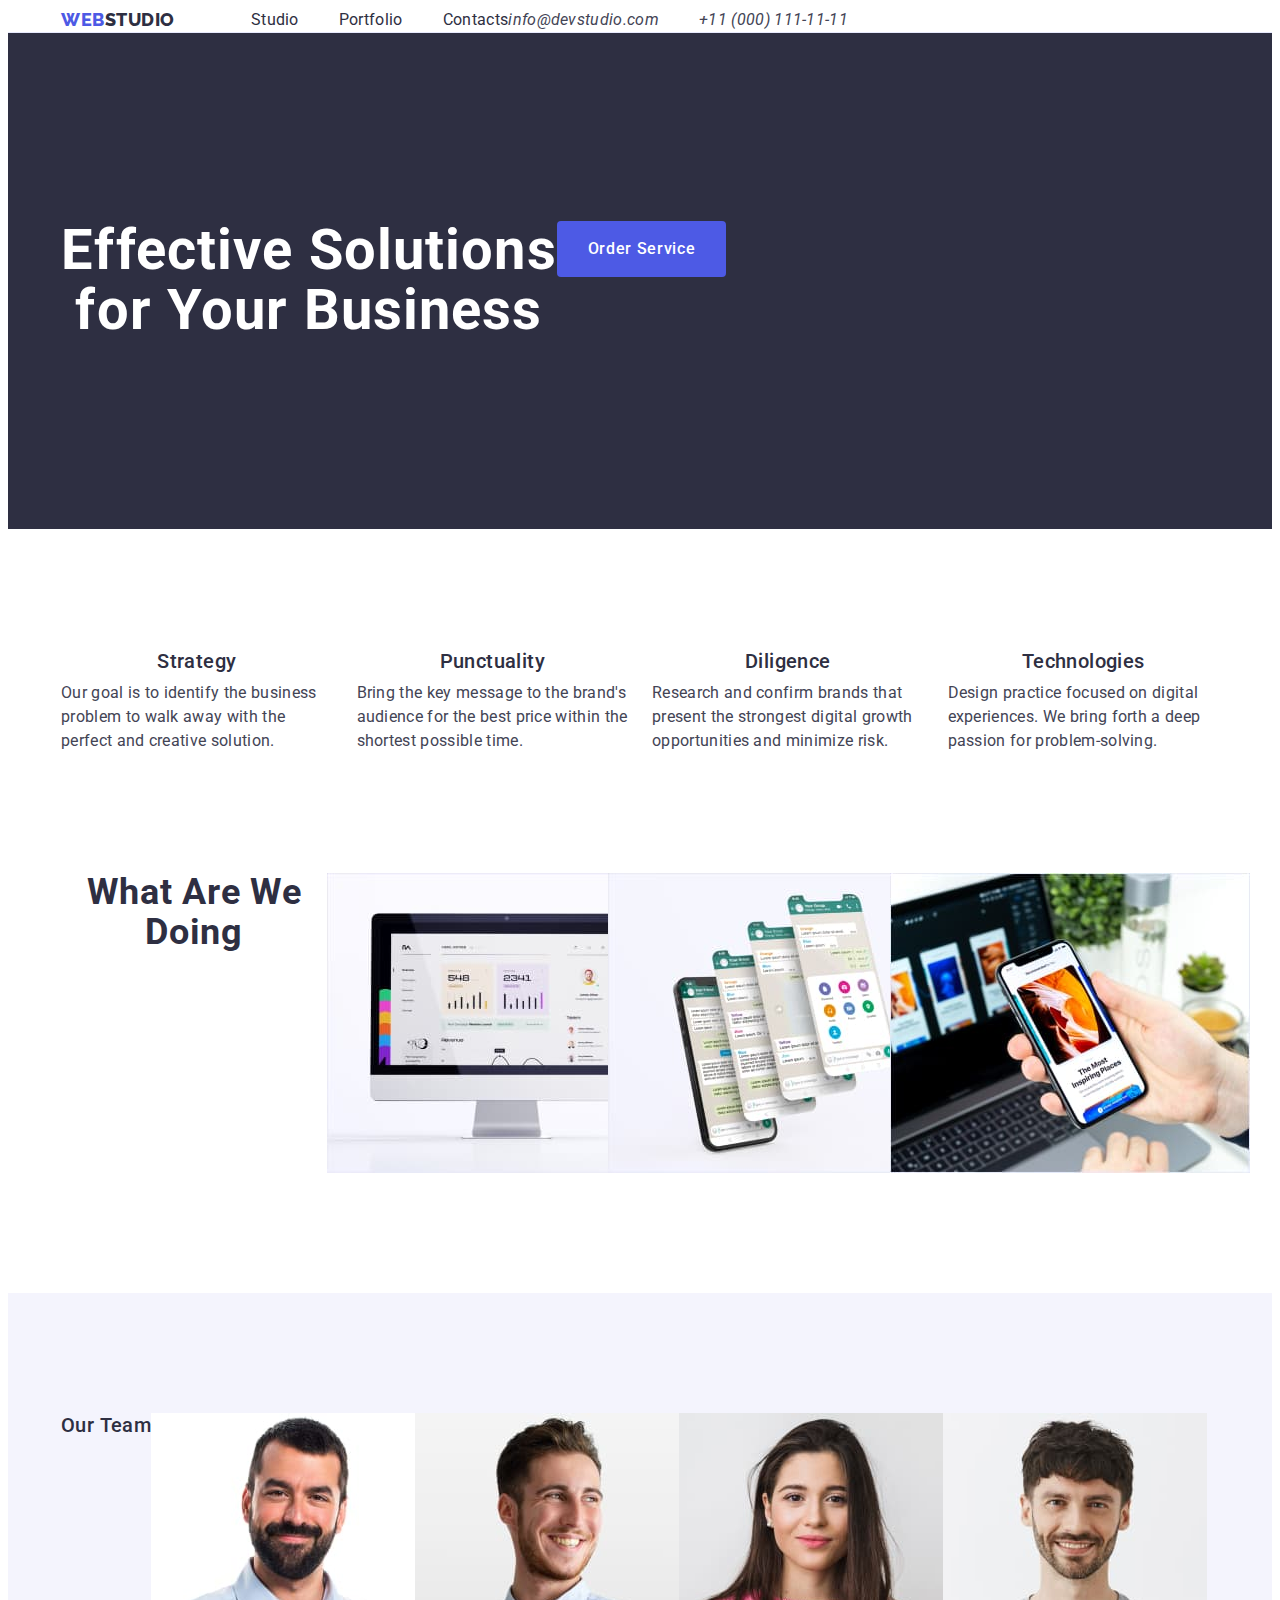
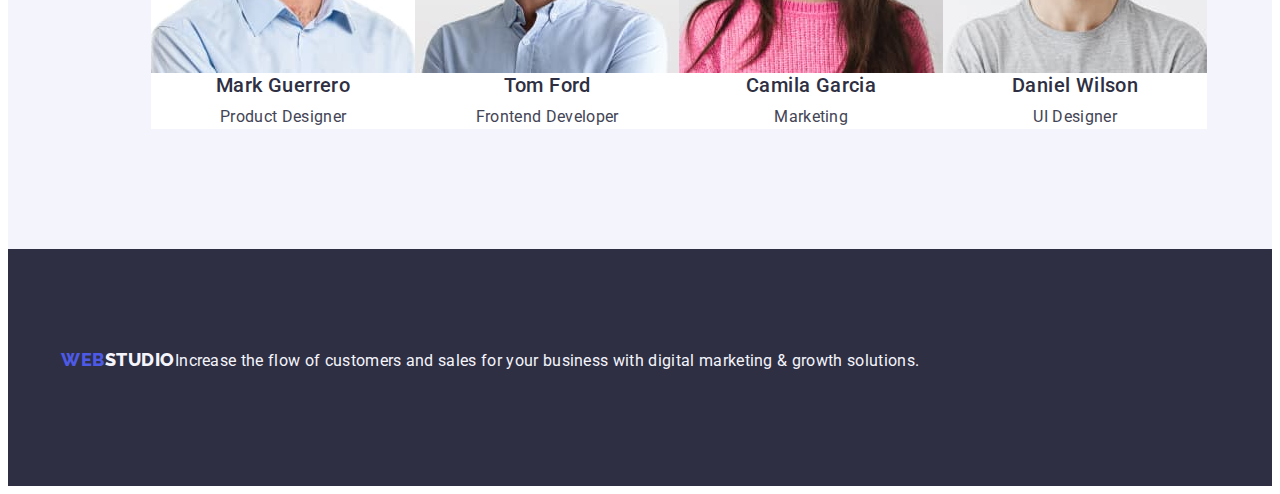
==== commit 3735c5d1: "hw-3" ====
--- a/index.html
+++ b/index.html
@@ -37,12 +37,12 @@
       </nav>
       <address class="adres">
         <ul class="list-adres list">
-          <li>
+          <li class="list-adres-one">
             <a class="contact link" href="mailto:info@devstudio.com"
               >info@devstudio.com</a
             >
           </li>
-          <li>
+          <li class="list-adres-one">
             <a class="contact  link" href="tel:+110001111111"
               >+11 (000) 111-11-11</a
             >
--- a/css/styles.css
+++ b/css/styles.css
@@ -34,7 +34,21 @@
   display: block;
 }
 
-
+/**
+  |============================
+  | reset start
+  |============================
+*/
+ul{
+  padding: 0;
+  margin: 0;
+}
+h1,h2,h3,h4,h5,h6,p{
+  margin: 0;
+}
+img{
+  display: block;
+}
 /**
   |============================
   | Header section
@@ -71,9 +85,7 @@
   display: flex;
   gap: 40px; 
  }  
-.meny-list{
-  gap: 40px; 
-}
+
 .list-adres{
   display: flex;
 gap: 40px; 
@@ -159,12 +171,11 @@
 }
 .meny-list-sec-two{
   display: flex;
-  gap: 24px;
+  gap: 24px; 
 }
 
 .meny-two{
   width: calc((100% - 72px ) / 4 );
-
 }
 .desc {
   color: var(--color-slate);
@@ -243,20 +254,18 @@
   line-height: 1.2;
   letter-spacing: 0.02em;
   color: var(--color-navy-blue-modal);
-
   text-align: center;
   margin-bottom: 8px;
-
-}
-
-.tit-four{
-  padding: 32px 16px;
-}
-.desc {
+}
+
+.desc-four{
   font-size: 16px;
   color: var(--color-slate);
   text-align: center;
 }
+
+
+
 /**
   |============================
   | futer section
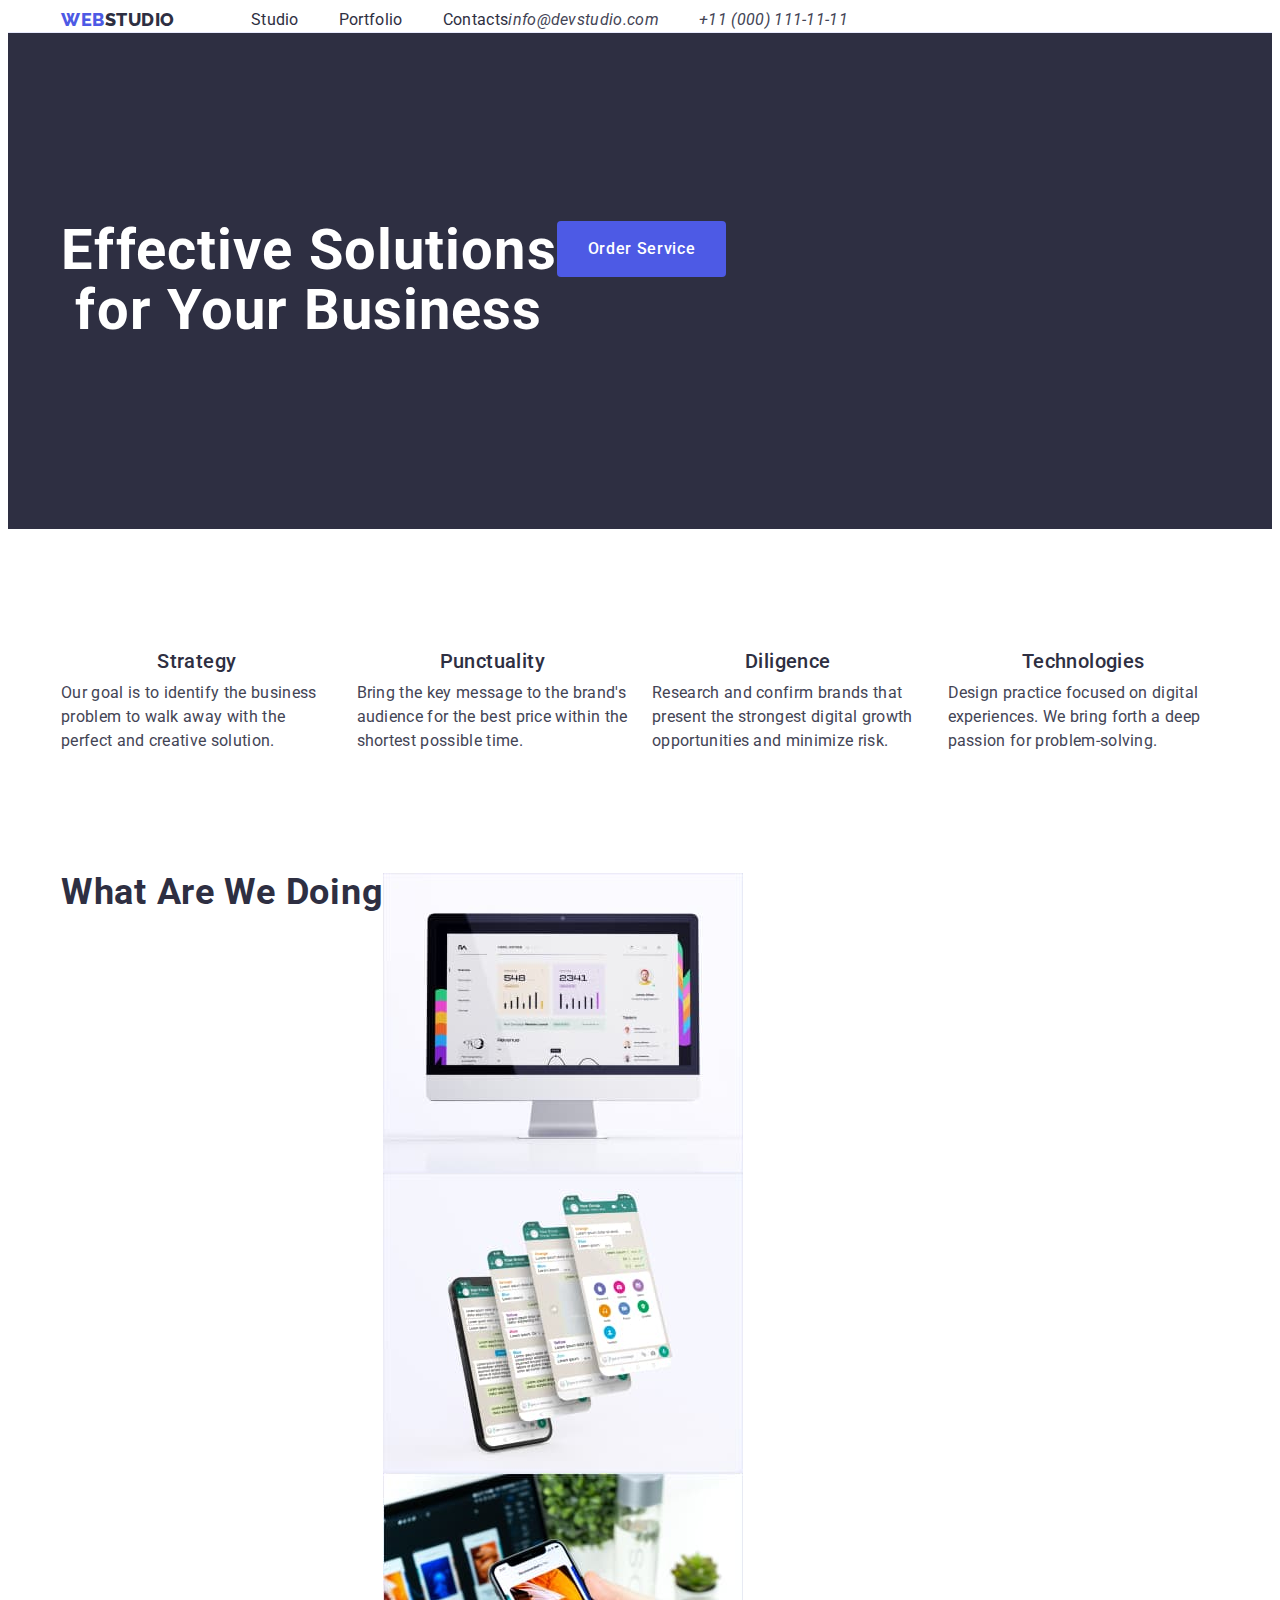
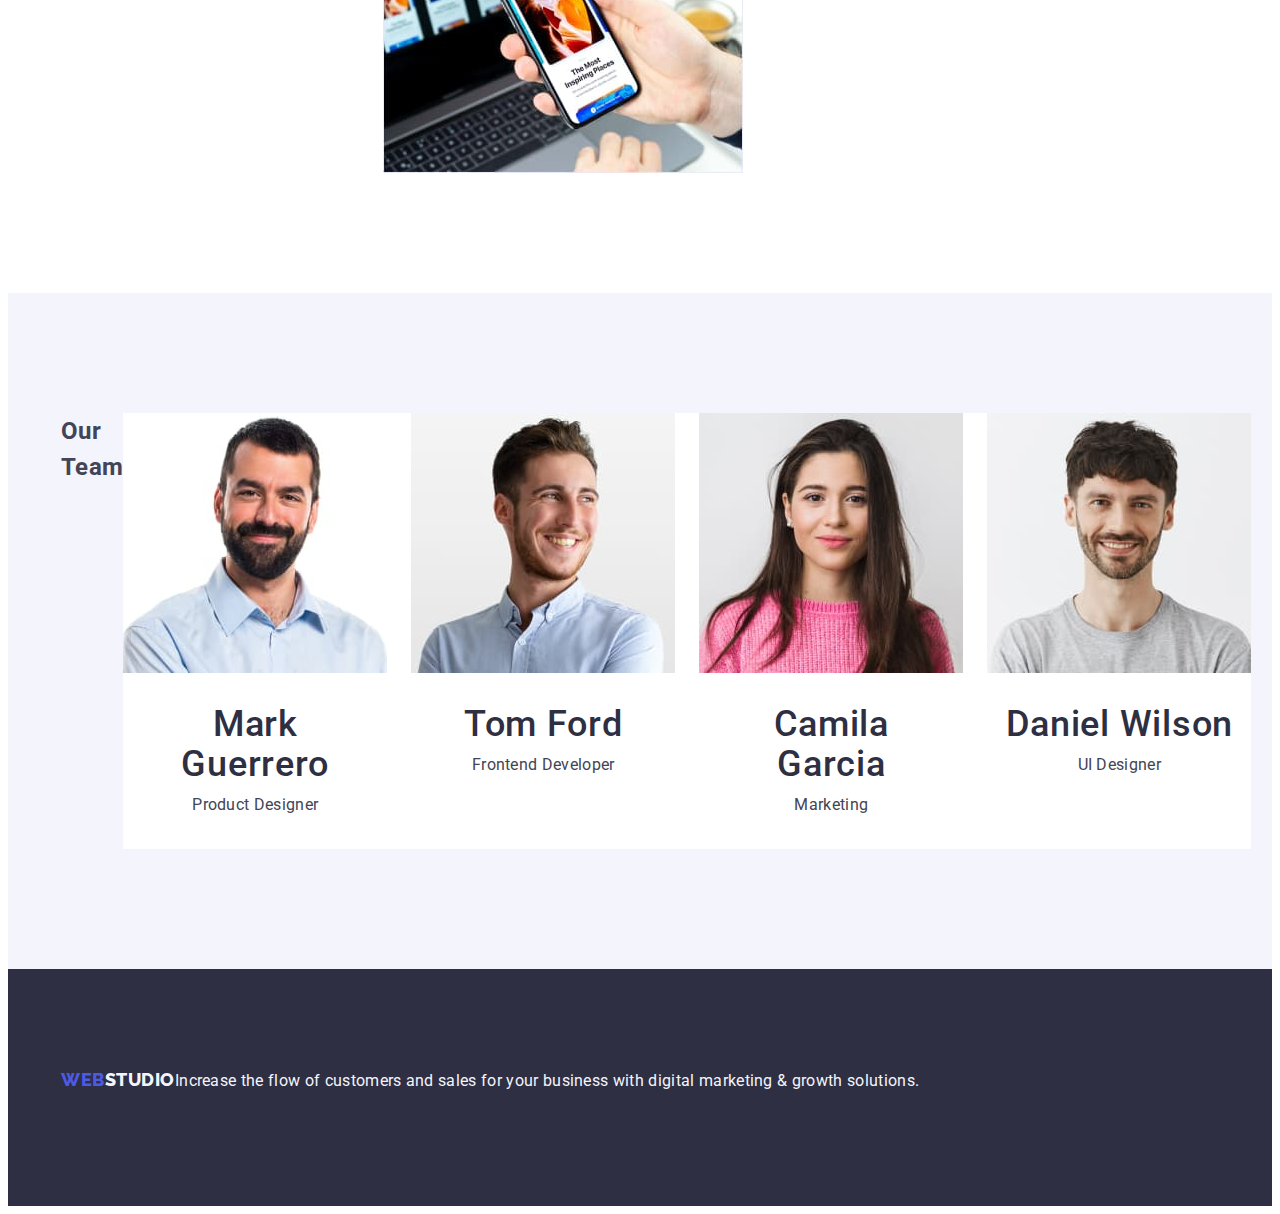
==== commit 66701d85: "hw-3" ====
--- a/index.html
+++ b/index.html
@@ -133,7 +133,7 @@
       <!--section-4-->
       <section class="section-four">
         <div class="container">
-        <h2 class="title-four">Our Team</h2>
+        <h2 class="title-four-one">Our Team</h2>
         <ul class="meny-sec-four list">
           <li class="meny-four">
             <img
--- a/css/styles.css
+++ b/css/styles.css
@@ -238,24 +238,24 @@
   letter-spacing: 0.02em;
   text-transform: capitalize;
   color: var(--color-navy-blue-modal);
-  margin-bottom: 72px;
+ margin-bottom: 8px;
+}
+.title-four-one{
+   margin-bottom: 72px;
 }
 .meny-sec-four {
   background-color: var(--color-white);
+  display: flex;
+  gap:24px; 
  }
 .meny-four {
   background-color: var(--color-white);
   border-radius: 0px 0px 4px 4px;
-}
-
-.title-four {
-  font-weight: 500;
-  font-size: 20px;
-  line-height: 1.2;
-  letter-spacing: 0.02em;
-  color: var(--color-navy-blue-modal);
-  text-align: center;
-  margin-bottom: 8px;
+  width: calc((100% - 72px ) /4);
+}
+
+.tit{
+  padding:32px 16px ;
 }
 
 .desc-four{
@@ -351,21 +351,11 @@
 gap: 24px; 
 margin-bottom: 72px;
 justify-content: center;
-}
-.list{
-  display: flex;
-  flex-wrap: wrap;
-  column: gap 24px; 
-row-gap: 48px;
-}
-.meny-list-main{
-width: calc((100%-48px)/3);
-}
-.cont{
-padding: 32px 16px;
-border: 1px solid #e7e9fc; 
-border-top: none; 
-}
+width: calc((100%-48px ) /3);
+}
+
+
+
 .title-main {
   margin-bottom: 8px;
   text-align: center;
@@ -401,9 +391,20 @@
 }
 .list-main-two {
   list-style: none;
-
-}
-
+display: flex;
+flex-wrap: wrap;
+column-gap: 24px;
+row-gap: 48px;
+
+}
+.meny-main-ttt{
+  width: calc((100%-48px ) /3);
+}
+.cont{
+  padding: 32px 16px;
+  border: 1px solid #e7e9fc;
+  border-top: none;
+}
 
 .title-main {
   font-weight: 500;
@@ -411,6 +412,7 @@
   line-height: 1.2;
   letter-spacing: 0.02em;
   color: var(--color-grey);
+  margin-bottom: 8px;
  
 }
 .desc-main {
